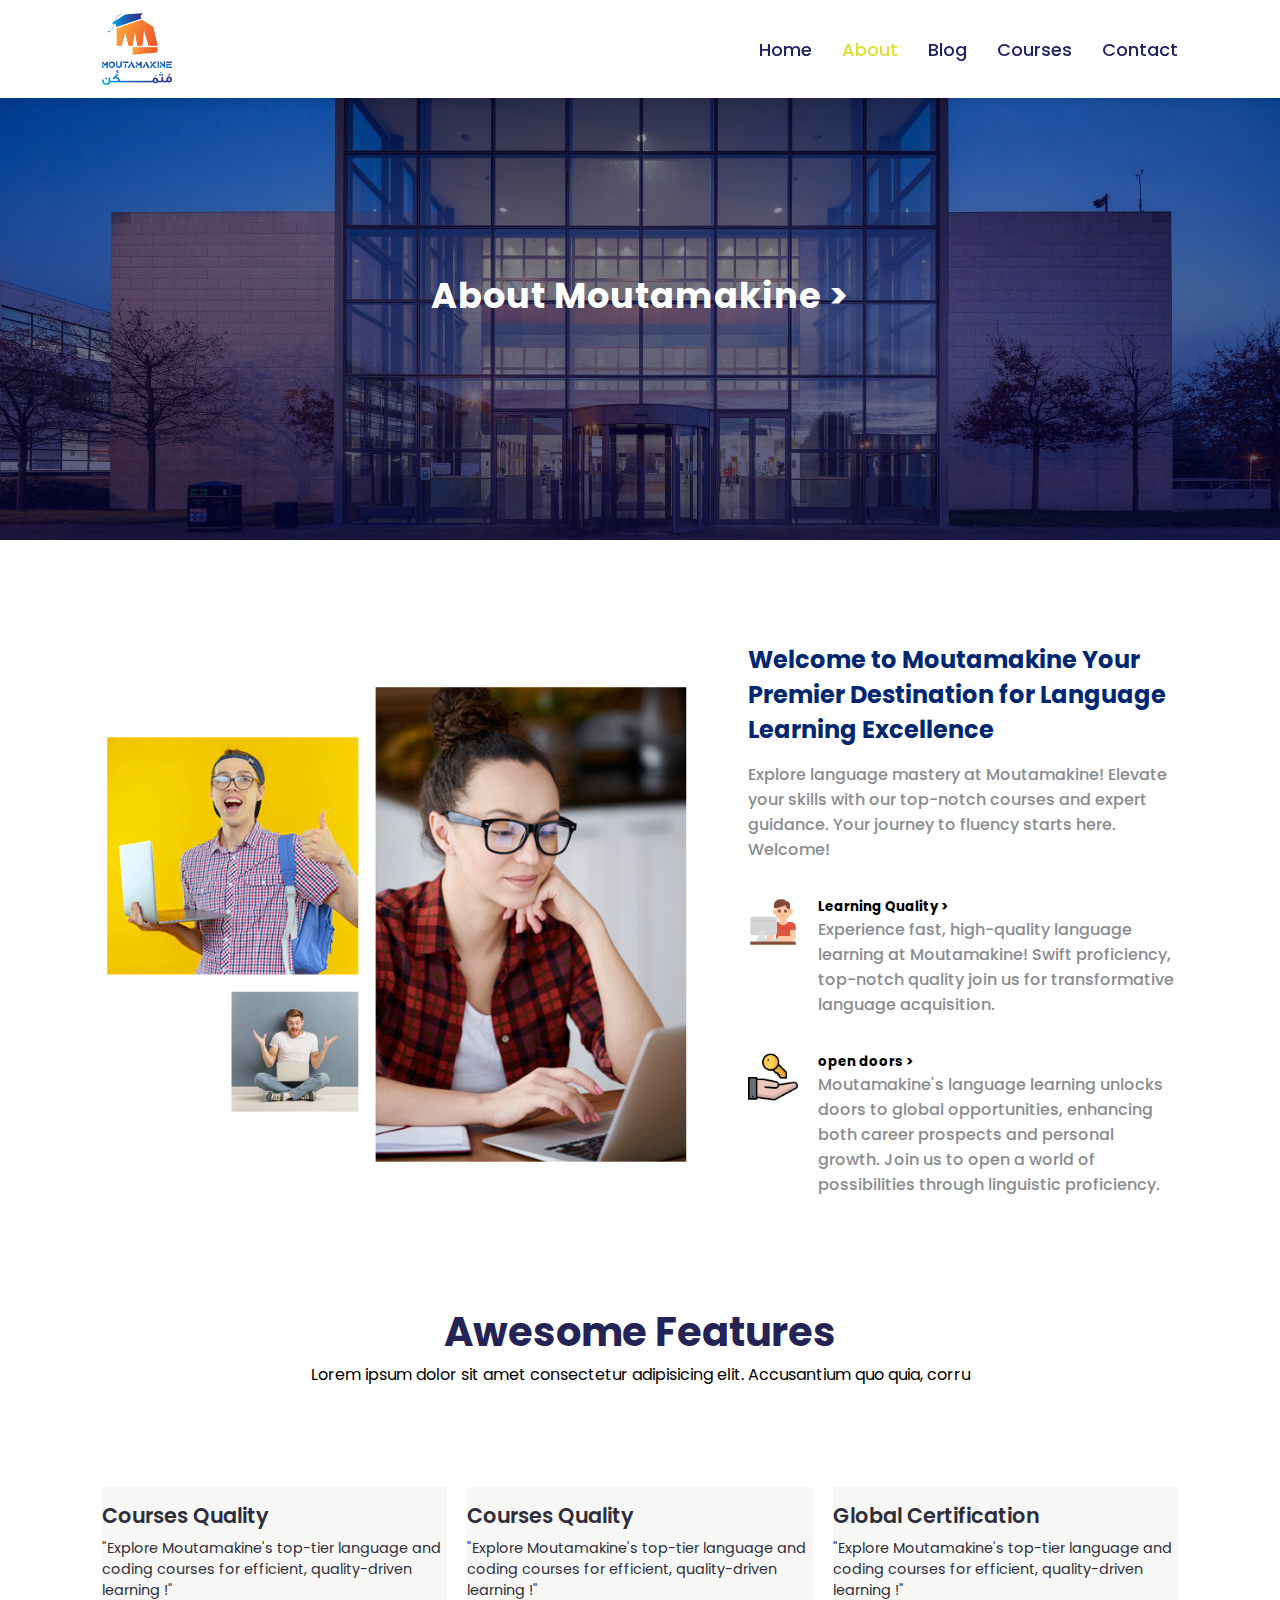
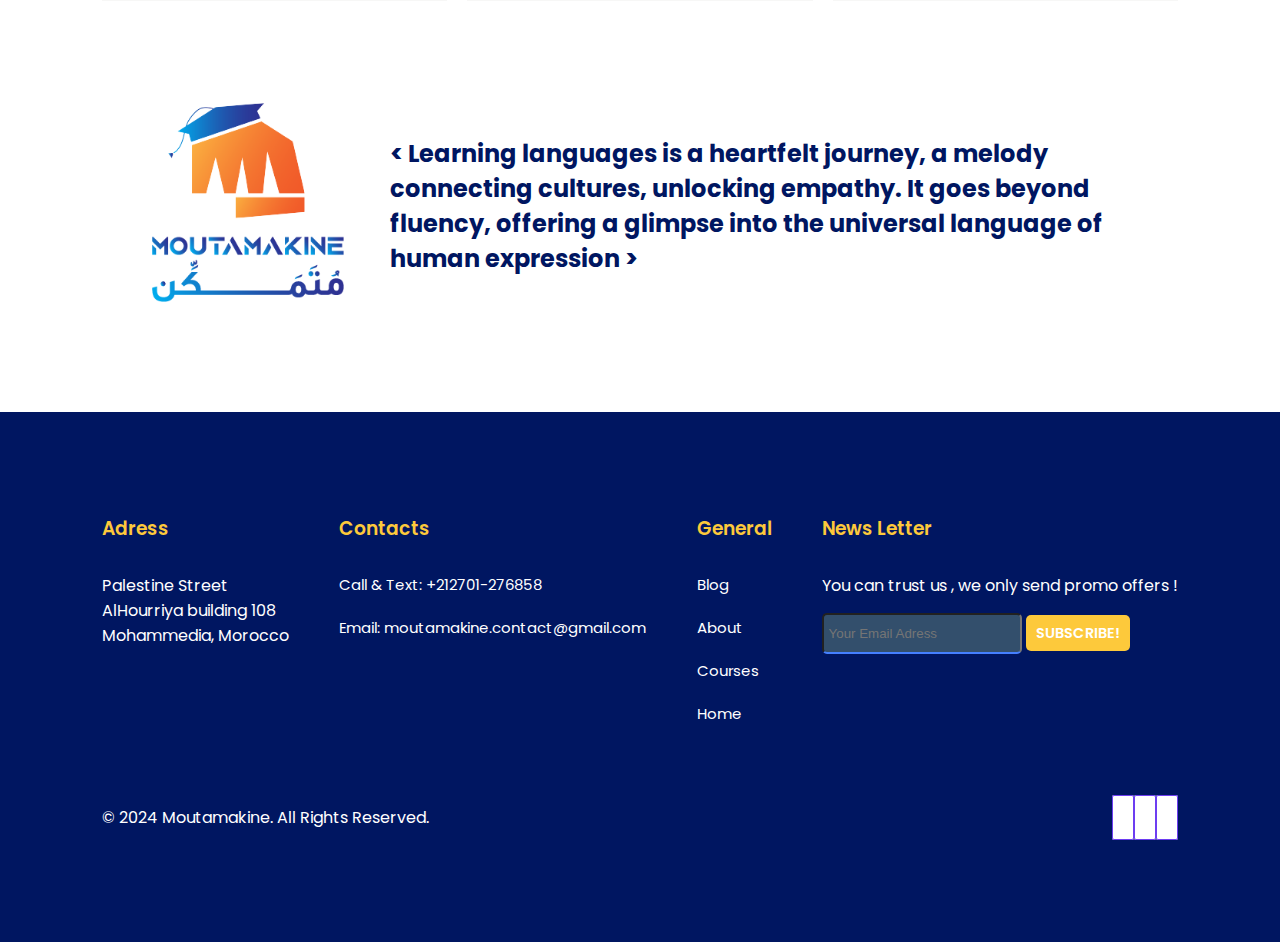
==== about.html @ 1c4c3e50 "Moutamakine website" ====
<!DOCTYPE html>
<html lang="en">
<head>
    <meta charset="UTF-8">
    <meta name="viewport" content="width=device-width, initial-scale=1.0">
    <link rel="stylesheet" href="style.css">
    <link rel="stylesheet" href="https://cdnjs.cloudflare.com/ajax/libs/font-awesome/6.5.1/css/all.min.css" integrity="sha512-DTOQO9RWCH3ppGqcWaEA1BIZOC6xxalwEsw9c2QQeAIftl+Vegovlnee1c9QX4TctnWMn13TZye+giMm8e2LwA==" crossorigin="anonymous" referrerpolicy="no-referrer" />    <title>Moutamakine </title>
</head>
<body >
              <nav>
                    <img src="logo with arabic.png" alt="">
                <div class="navigation">
                    <ul>
                        <ul>
                            <li><a  href="index.html">Home</a></li>
                            <li><a  class="active" href="about.html">About</a></li>
                            <li><a href="blog.html">Blog</a></li>
                            <li><a href="courses.html">Courses</a></li>
                            <li><a href="contact.html">Contact</a></li>
                         </ul>
                    </ul>
   
                </div>
            </nav>

              <section id="about-home">
                <h2> About Moutamakine  ></About></h2>
                
              </section>

              <section id="about-container">

                <div class="about-img">
                    <img src="a.png" alt="">
                </div>

                <div class="about-text">
                    <h2>Welcome to Moutamakine Your Premier Destination for Language Learning Excellence </h2>
                    <p>Explore language mastery at Moutamakine! Elevate
                         your skills with our top-notch courses and expert guidance. 
                        Your journey to fluency starts here. Welcome!</p>
                    <div class="about-fe">
                        <img src="fe1.png" alt="">
                        <div class="fe-text">
                            <h5> Learning Quality ></h5>
                            <p>Experience fast, high-quality language learning at Moutamakine! Swift proficiency, top-notch quality 
                                 join us for transformative language acquisition.</p>
                        </div>
                    </div>
                    <div class="about-fe">
                        <img src="fe2.png" alt="">
                        <div class="fe-text">
                            <h5>open doors ></h5>
                            <p>Moutamakine's language learning unlocks doors to global opportunities,
                                 enhancing both career prospects and personal growth.
                                 Join us to open a world of possibilities through linguistic proficiency.</p>
                        </div>
                    </div>
                </div>

              </section>
               <!-- features -->

              <section id="features">
                <h1>Awesome Features</h1>
                <p>Lorem ipsum dolor sit amet consectetur adipisicing elit. Accusantium quo quia, corru </p>
                <div class="fea-base">
                    <div class="fea-box">
                        <i class="fa-solid fa-star"></i>
                        <h3>Courses Quality</h3>
                        <p>"Explore Moutamakine's top-tier language and coding courses for efficient, quality-driven learning !"</p>
                         
                    </div>
                    <div class="fea-box">
                        <i class="fa-solid fa-star"></i>
                        <h3>Courses Quality</h3>
                        <p>"Explore Moutamakine's top-tier language and coding courses for efficient, quality-driven learning !"</p>
                         
                    </div>
                    <div class="fea-box">
                        <i class="fa-solid fa-certificate"></i>
                        <h3>Global Certification</h3>
                        <p>"Explore Moutamakine's top-tier language and coding courses for efficient, quality-driven learning !"</p>
                        
                    </div>
                </div>

              </section>

             <section id="motivation">

                
                <div class="mot-image">
                    <img src="logo with arabic.png" alt="">
                    
                </div>
                <div class="mot-talk">
                    <h2> < Learning languages is a heartfelt journey, a melody connecting cultures, unlocking empathy. It goes beyond fluency, offering a glimpse into the universal language of human expression ></h2>
                </div>
             </section>

              


             

             




             <footer>
                <div class="footer-col">
                    <h3>Adress</h3>
                    <p>Palestine Street <br> AlHourriya building 108<br> Mohammedia, Morocco <br></p>
                </div>

                <div class="footer-col">
                    <h3>Contacts</h3>
                    <li>Call & Text: +212701-276858</li>
                    <li>Email: moutamakine.contact@gmail.com</li>
                    
                </div>

                <div class="footer-col">
                    <h3>General</h3>
                    <li onclick="window.location.href='blog.html'">Blog</li>
                    <li onclick="window.location.href='about.html'">About</li>
                    <li onclick="window.location.href='courses.html'" class="courses"+>Courses</li>
                    <li onclick="window.location.href='index.html'">Home</li>
                </div>
                
                <div class="footer-col">
                    <h3>News Letter</h3>
                    <p>You can trust us , we only send promo offers !</p>
                    <div class="subscribe">
                        <input type="text" placeholder="Your Email Adress">
                        <a href="#" class="yellow" > SUBSCRIBE!</a>
                    </div>
                    
                </div>
                <div class="copyright">
                    <p>© 2024 Moutamakine. All Rights Reserved.</p>
                    <div class="pro-links">
                        <i class="fab fa-facebook-f"></i>
                        <i class="fab fa-instagram"></i>
                        <i class="fab fa-linkedin-in"></i>
                    </div>
                </div>
                
             </footer>

               
                
</body>
---- style.css ----
@import url("https://fonts.googleapis.com/css2?family=Poppins:wght@100;200;300;400;500;600;700;800;900&display=swap");
* {
  margin: 0;
  padding: 0;
  box-sizing: border-box;
  
}
body{
    font-family: "Poppins", sans-serif;
}
/* Global Tags */

h1 {
    font-size: 2.5rem;
    font-weight: 700;
    color: rgb(35, 35, 85);
  }
  
  span {
    font-size: 0.9rem;
    color: #757373;
  }
  
  h6 {
    font-size: 1.1rem;
    color: rgb(24, 24, 49);
  }
   
  /* Navigation */

  nav{
    position: fixed;
    width: 100%;
    background-color:white ;
    display: flex;
    flex-direction: row;
    justify-content: space-between;
    padding: 1vw 8vw;
    box-shadow: 2px 2px 10px rgb(0,0,0,0.15);
    z-index: 999;


  }

  nav img{
    max-width: 70px;
    cursor: pointer;
    


    
  }
  

  nav .navigation ul{
    display: flex;
    justify-content: flex-end;
    align-items: center;
    margin-top: 10px;
    margin-bottom: 10px;
  }
  nav .navigation {
   display: flex;
  }

  #menu-btn {
    width: 30px;
    height: 30px;
    display: none;
  }

  #menu-close{
    display: none;
  }

  nav .navigation ul li{
    list-style: none;
    margin-left: 30px ;

  }

  nav .navigation ul li a{
    text-decoration: none;
    color: rgb(35, 35, 100);
    font-size: 18px;
    font-weight: 500;
    transition: 0.3s ease;
  }
  nav .navigation ul li a.active,
  nav .navigation ul li a:hover{
    color: rgb(223, 223, 47);
  }


  /*Home*/

  #home{
    background-image: linear-gradient(rgba(9, 5, 54, 0.3), rgba(5, 4, 56, 0.7)), url("bald-pic.jpg");
    width: 100%;
    height: 100vh;
    background-size: cover;
    background-position: center;
    display: flex;
    flex-direction: column;
    justify-content: center;
    align-items: center;
    text-align: center;
    padding-top: 50px ;
  }

  #home h2{
    color:white;
    font-size: 2.2rem;
    letter-spacing: 1px;
    box-shadow: #334f6c;
    
  }

  #home p{
    color:white;
    font-size: 0.9rem;
    width: 50%;
    line-height: 25px;

  }
    
  #home a{
    text-decoration: none;
    background-color: white;
    padding: 13px 35px;
    font-size: 0.9rem;
    font-weight: 600;
    border-radius:5px; 
  }

  #home .btn{
    margin-top: 30px;
    

  }
  #home a.blue{
    color:white;
    background-color: #001661;
    transition: 0.4s ease;

  }
  #home a.blue:hover{
    color: #001661;
    background-color: white;
  }

  #home a.yellow{
    color:white;
    background-color:#FDC93B;
    transition: 0.4s ease;
  }

  #home a.yellow:hover{
    color:#FDC93B;
    background-color:white;
  }


  #features{
    padding: 5vw 8vw 0 8vw;
    text-align: center;
    
  }
 
 

  #features .fea-base{
    display: grid;
    grid-template-columns: repeat(auto-fit, minmax(320px, 1fr));
    grid-gap: 20px; 
    margin-top: 50px;
    
  }

  #features .fea-box{
    background-color: rgb(247, 247, 246);
    text-align: start;
    margin-top: 50px;
  }

  #features .fea-box i{
    color: #001661;
    font-size: 2.5rem;
  }

  #features .fea-box h3{
    font-weight: 600;
    font-size: 1.3rem;
    color: rgb(46, 46, 59);
    padding: 13px 0 7px 0;

  }

  #features .fea-box {
    font-weight: 400;
    font-size: 0.9rem;
    color: rgb(46, 46, 59);
    
  }

  #course {
    padding: 8vw 8vw 8vw 8vw;
    text-align: center;
    
  }

  #course .course-box{
    display: grid;
    grid-template-columns: repeat(auto-fit, minmax(320px, 1fr));
    grid-gap: 20px; 
    margin-top: 50px;
    cursor: pointer;

  } 

  #course .courses {
    text-align: start;
    background-color: azure;
    height: 100%;
    position: relative;

  }
  #course .courses img{
    height: 60%;
    width: 100%;
    background-size: cover;
    background-position: center;
  }

  #course .courses .details{
    padding: 15px 15px 0 15px;

  }

  #course .courses .details i{
    color: #FDC93B;
    font-size: .9rem;

  }

  #course .courses .price{
    color: white;
    background-color: #6d3df1;
    height: 70px;
    line-height: 70px;
    width: 70px;
    text-align: center;
    border-radius: 50%;
    position: absolute;
    right: 15px;
    bottom: 100px;
  }



  #registration {
    padding: 6vw 8vw 6vw 8vw;
    background-image: linear-gradient(rgba(9, 5, 54, 0.3), rgba(5, 4, 56, 0.7)), url("girl-student-with-laptop-standing-by-window-corridor.jpg");
    max-width: 100%;
    height: 100%;
    background-size: cover;
    background-position: center;
    display: flex;
    justify-content: space-between;
    align-items: center;
  }

  #registration .timer h4{
    color: white;
    font-size: 0.9rem;
    font-weight: 700;
    margin-left: 80px;
    box-shadow: #334f6c;
  }
  #registration .timer h1{
    color: #FDC93B;
    font-size: 1.9rem;
    font-weight: 700;
    border: white;
    box-shadow:white;
  }
  
  #registration .form{
    background: white;
    border-radius: 8px;
    display: flex;
    flex-direction:column;
    padding: 40px;
    box-shadow:  2px 2px 10px rgba(0, 89, 206, 0.15);
    
  }

  #registration .form input{
    margin:15px 0;
    padding: 15px 10px;
    border: 1px solid #4580ff;
    outline: none;
    border-radius: 5px;

  }
  #registration .form input::placeholder{
    color: #757373;
    font-weight: 500;
    font-size: 0.9rem;

  }
  
  #registration a.yellow{
    text-decoration: none;
    background-color: white;
    padding: 13px 35px;
    font-size: 0.9rem;
    font-weight: 600;
    border-radius:5px; 
    color:white;
    background-color:#FDC93B;
    transition: 0.4s ease;
    
  }

 #registration a.yellow:hover{
    background-color: #001661;
    color: white;
    
  } 

  #registration .form .btn{
    margin-top: 20px ;
  }

  #teachers{
    padding: 8vw 8vw 8vw 8vw;
    text-align: center;
  }

  #teachers .tea-box{
    display: grid;
    grid-template-columns: repeat(auto-fit, minmax(250px, 1fr));
    grid-gap: 20px; 
    margin-top: 50px;

  }

  #teachers .profile img{
    max-width: 200px;
    border-radius: 15px;
    
   

  }
  #teachers .tea-box .profile{
    background: #fafafa;
    padding: 30px 15px;

  }
  .tea-links{
    margin-top: 10px;
  }

  .tea-links i{
    padding: 10px 10px;
    border: 1px solid #6d3df1;
    border-radius: 2px ;
    cursor: pointer;
    transition: 0.4s ease;
  }
  
  .tea-links i:hover{
    background-color: #6d3df1;
    color: white;
    border: 1px solid #6d3df1;
    cursor: pointer;

  }

  footer{
    padding: 8vw;
    background-color: #001661;
    display: flex;
    justify-content: space-between;
    align-items: flex-start;
    flex-wrap: wrap;

  }
  footer .footer-col{
    padding-bottom: 40px;

  }
  footer h3{
    color: #FDC93B;
    padding-bottom: 20px;
    font-weight: 600;
    box-shadow: white;

  }

  footer li{
    cursor: pointer;
    font-size: 15px;
    list-style: none;
    padding: 10px 0;
    color: white;
    transition: 0.4s ease;

    
    
  }
  footer li:hover{
    color: aquamarine;

  }

  footer p{
    list-style: none;
    padding: 10px 0;
    color: white;

  }

  footer .subscribe{
    margin-top: 5px;

  }
  footer input{
    width: 200px;
    padding: 11px 5px;
    background: #334f6c;
    outline: none;
    color: white;
    border-radius: 5px;
    border-bottom: 2px solid #4580ff;
    box-shadow: none;

  }
  #subscribe .input ::placeholder{
    color: white;

  }

    footer .subscribe a{
      text-decoration: none;
      background-color: white;
      padding: 8px 10px;
      font-size: 0.9rem;
      font-weight: 600;
      border-radius:5px; 
      color:white;
      background-color:#FDC93B;
      
      
    }
    footer .subscribe a.yellow{
      background-color: #FDC93B;
      transition: 0.3s ease;

    }
  
    footer .subscribe a.yellow:hover{
      background-color: #5078fa;
      color: white;
      
    } 

    footer .copyright{
      margin-top: 20px;
      display: flex;
      justify-content: space-between;
      align-items: center;
      width: 100%;
      flex-wrap: wrap;
      
      

    }

    footer .copyright .pro-links{
      margin-top: 0;
    }
  
    footer .copyright .pro-links i{
      padding: 10px 10px;
      border: 1px solid #6d3df1;
      border-radius: 2px ;
      cursor: pointer;
      background-color: white;
      transition: 0.4s ease;

    }
    
   footer .copyright .pro-links i:hover{
      background-color: #6d3df1;
      color: white;
      border: 1px solid #6d3df1;
      cursor: pointer;
    }

    #about-home{
      background-image: linear-gradient(rgba(9, 5, 54, 0.3), rgba(5, 4, 56, 0.7)), url("mypic2.jpg");
      width: 100%;
      height: 60vh;
      background-size: cover;
      background-position: center;
      display: flex;
      flex-direction: column;
      justify-content: center;
      align-items: center;
      text-align: center;
      padding-top: 50px ;
    }

    #about-home h2{
      color: white;
      font-size: 2.2rem;
      letter-spacing: 1px;
      box-shadow: #334f6c;
    }

    #about-container{
      display: flex;
      padding: 8vw 8vw 2vw 8vw;
      align-items: center;
    }

    #about-container .about-img{
      width: 60%;
      padding-right: 60px;

    }

    #about-container .about-img img{
      width: 100%;

    }

    #about-container .about-text{
      width: 40%;
      
    }

    #about-container .about-text h2{
      color: #002770;
      padding-bottom: 15px;
    }

    #about-container .about-text p{
      color: #898b8f;
      padding-bottom: 15px;
      font-weight: 500;
    }

    #about-container .about-text .about-fe{
      display: flex;
      justify-content: space-between;
      align-items: flex-start;
      margin-top: 20px;

    }
    #about-container .about-text .about-fe img{
      width: 50px;
      background-size: cover;
      background-position: center;
      margin-right: 20px ;

    }

    #about-container .about-text .about-fe text{
      width: 90%;
    }

    #about-container .about-text .about-fe text h5{
      font-weight: 500;
      color: #002770;
    }

    
    
      

    #motivation  {
      padding: 8vw 8vw 8vw 8vw ;
      display: flex;
      justify-content: center;
      align-items: center;
      margin-left: 50px;
    }

    
    


    #motivation img{
      max-width: 150%;
      margin-right: 100px;
    }
    #motivation .mot-talk h2{
      justify-content: space-between;
      align-items: flex-end;
      margin-left: 100px;
      width: 90%;
      padding: 15px 10px;
      justify-content: space-between;
      color: #001661;
    }

      
    #contact{
        
      background-image: linear-gradient(rgba(9, 5, 54, 0.3), rgba(5, 4, 56, 0.7)), url("contact.jpg");
      width: 100%;
      height: 100vh;
      background-size: cover;
      background-position: center;
      display: flex;
      flex-direction: column;
      justify-content: center;
      align-items: center;
      text-align: center;
      padding-top: 50px ;

    }
    #contact h2{
      color: white;
      font-size: 2.2rem;
      letter-spacing: 1px;
      box-shadow: #334f6c;
    }



    #courses{
      background-image: linear-gradient(rgba(9, 5, 54, 0.3), rgba(5, 4, 56, 0.7)), url("piclap.jpg");
      width: 100%;
      height: 150vh;
      background-size: cover;
      background-position: center;
      display: flex;
      flex-direction: column;
      justify-content: center;
      align-items: center;
      text-align: center;
      padding-top: 50px ;

    }
    #courses h2{
      color: white;
      font-size: 2.2rem;
      letter-spacing: 1px;
      box-shadow: #334f6c;
    }
    

    
   /* course-inner */

   #course-inner{
    display: flex;
    justify-content: space-between;
    align-items: start;
    padding: 8vw;
   }
   #course-inner h3{
    padding: 35px 0 25px 0;
    color: #334f6c;
   }
   #course-inner p{
    color: #262831;
   }

   #course-inner hr{
    height: 1px;
    background-color: #5078fa;
    margin-top: 40px;
   }

   #course-inner .overview{
    width: 70%;

   }

   #course-inner .overview  img{
    width: 100%;
    height:100vh;
    object-fit: cover;
    border-radius: 5px;
    margin-bottom: 20px;
   }

   #course-inner .overview .course-head{
    display: flex;
    align-items: flex-start;
    justify-content: space-between;
   }

   #course-inner .overview .course-head  .c-name{
    width: 70%;
   }
   #course-inner .overview .course-head .c-name h2{
    color: #002770;

   }
   #course-inner .overview .course-head .c-name .star{
    margin: 6px 0;

   }
   #course-inner .overview .course-head .c-name .star i{
    color: #FDC93B;
    font-size: 0.9rem;
   }
   #course-inner .overview .course-head .c-name p{
    color: #334f6c;
    font-size: 0.9rem;
    font-weight: 600;

   }
   #course-inner .overview .course-head span{
    padding: 2px 2px;
    margin-right: 60px;
    margin-top: 5px;
    font-size: 1.1rem;
    font-weight: 500;
    color:white;
    background-color: #6d3df1;
    border-radius: 5px;
    
   }

   #course-inner .learn p{
    font-size: 15px;
    padding-bottom: 15px;

   }
   #course-inner .learn p i{
    color: #6d3df1;
    font-weight: 700;
    margin-right: 20px;
   }

   #course-inner .tutor{
    display: flex;
   }
   
   #course-inner .tutor img{
    width: 70px;
    height: 70px;
    border-radius: 50%;
    margin-right: 20px;
    
   }

   #course-inner .tutor h5{
    font-size: 15px;
    
   }

  #course-inner .enroll{
    width: 300px;
    padding: 0 30px 30px 30px;
    border-radius: 11px;
    box-shadow: 0 20px 40px 0 #6294ff;
    margin-top: 50px;


  }

  #course-inner .enroll h3{
    padding-bottom: 10px;

  }
  #course-inner .enroll p{
    font-size: 15px;
    color: #334f6c;
    margin: 15px 0;
  }

  #course-inner .enroll p i{
    color: #6d3df1;
    font-weight: 500;
    margin-right: 20px;
    width: 16px;
    height: 16px;
    line-height: 16px;
    text-align: center;
  }
  #course-inner .enroll-btn{
    padding: 25px 0 25px 0;
    margin-top: 10px;
    text-align: center;
  }
  #course-inner .enroll-btn a{
    text-decoration: none;
    padding: 10px 5px;
    background-color: #001661;
    color: white;
    border-radius: 3px;
    transition: 0.4s ease;
    
  }
  #course-inner .enroll-btn a:hover{
    background-color: #FDC93B;
    color:white;
    border-radius: 3px;
  }

  /* contact */

  #contact1{
    padding: 8vw;
    display: flex;
    justify-content: space-between;
    align-items: flex-start;
  
  }
  #contact1 .getin{
    width: 350px;

  }
  #contact1 .getin h2{
    color: #2c234d;
    font-size: 30px;
    font-weight: 800;
    line-height: .8;
    margin-bottom: 16px;

  }
  #contact1 .getin p{
    color: #434446;
    line-height: 24px;
    padding-bottom: 25px;
    margin-bottom: 33px;
    border-bottom: 1px solid #6d3df1;
  }

  #contact1 .getin h3{
    color: #2c234d;
    font-size: 16px;
    font-weight: 600;
    line-height: 26px;
    margin-bottom: 15px;

  }
  #contact1 .getin .getin-det div{
    display: flex;

  }
  #contact1 .getin .getin-det div .get{
    font-size: 16px;
    line-height: 22px;
    color: #6d3df1;
    margin-right: 20px;

  }
  #contact1 .getin .getin-det div .get p{
    font-size: 14px;
    border-bottom: none;
    line-height: 22px;
    margin-bottom: 15px;

  } 
  #contact1 .getin .getin-det  .pro-links i{
    padding: 10px 10px;
    border: 1px solid #6d3df1;
    border-radius: 3px ;
    cursor: pointer;
    background-color: white;
    transition: 0.4s ease;
    margin-right: 9px;

  }
  #contact1 .getin .getin-det  .pro-links i:hover{
    background-color: #6d3df1;
    color: white;
    border: 1px solid #6d3df1;
    cursor: pointer;
  
  }
  
  #contact1 .form{
    width: 60%;
    background-color: #f7f6fa;
    padding: 40px;
    border-radius: 10px;
  }
  #contact1 .form h4{
    font-size: 23px;
    font-weight: 600;
    line-height: 30px;
    margin-bottom: 10px;

  }
  #contact1 .form p {
    color: #434446;
    line-height: 24px;
    padding-bottom: 25px;

  }
    
  #contact1 .form .form-row{
    display: flex;
    width: 100%;
    justify-content: space-between;
    
  }

  #contact1 .form .form-row input{
    width: 40%;
    font-size: 15px;
    font-weight: 400;
    border-radius: 10px;
    border: 1px solid #6d3df1;
    background-color: white;
    color: #898b8f;
    padding: 5px 10px;
    margin-bottom: 20px;
  }
    #contact1 .form .form-col input,
    #contact1 .form .form-col textarea{
      width: 100%;
      font-size: 15px;
      font-weight: 400;
      border-radius: 10px;
      border:1px solid #6d3df1;
      background-color: white;
      color: #898b8f;
      padding: 5px 10px;
      margin-bottom: 20px;
    }

    #contact1 .form .form-col button{
      width: 30%;
      padding: 5px 10px ;
      font-size: 15px;
      font-weight: 400px;
      border-radius: 10px;
      border:1px solid #6d3df1;
      background-color: #6d3df1;
      color: white;
      margin-bottom: 20px;
      cursor: pointer;  
      transition: 0.4s ease;
    }

    #contact1 .form .form-col button:hover{
      background-color: #4580ff;
      color: white;
      border: 1px solid #4580ff;
      cursor: pointer;
    }
    #map {
      width: 100%;
      height: 80vh;
      display: flex;
      justify-content: center;
      align-items: center;
    }
    #map .iframe{
      width: 100%;
      height: 100%;
    }



  









    





    @media (max-width = 769px) {
      nav {
        padding: 15px 20px ;

      }
      nav img{
        width: 130px;
      }
      #menu-btn {
        display: initial;
      }
    
      #menu-close{
        display: none;
      }
      nav .navigation ul {
        position: absolute;
        top: 0;
        right:0;
        display: flex;
        flex-direction: column;
        justify-content: flex-start;
        align-items: flex-start;
    }
   
    
    }
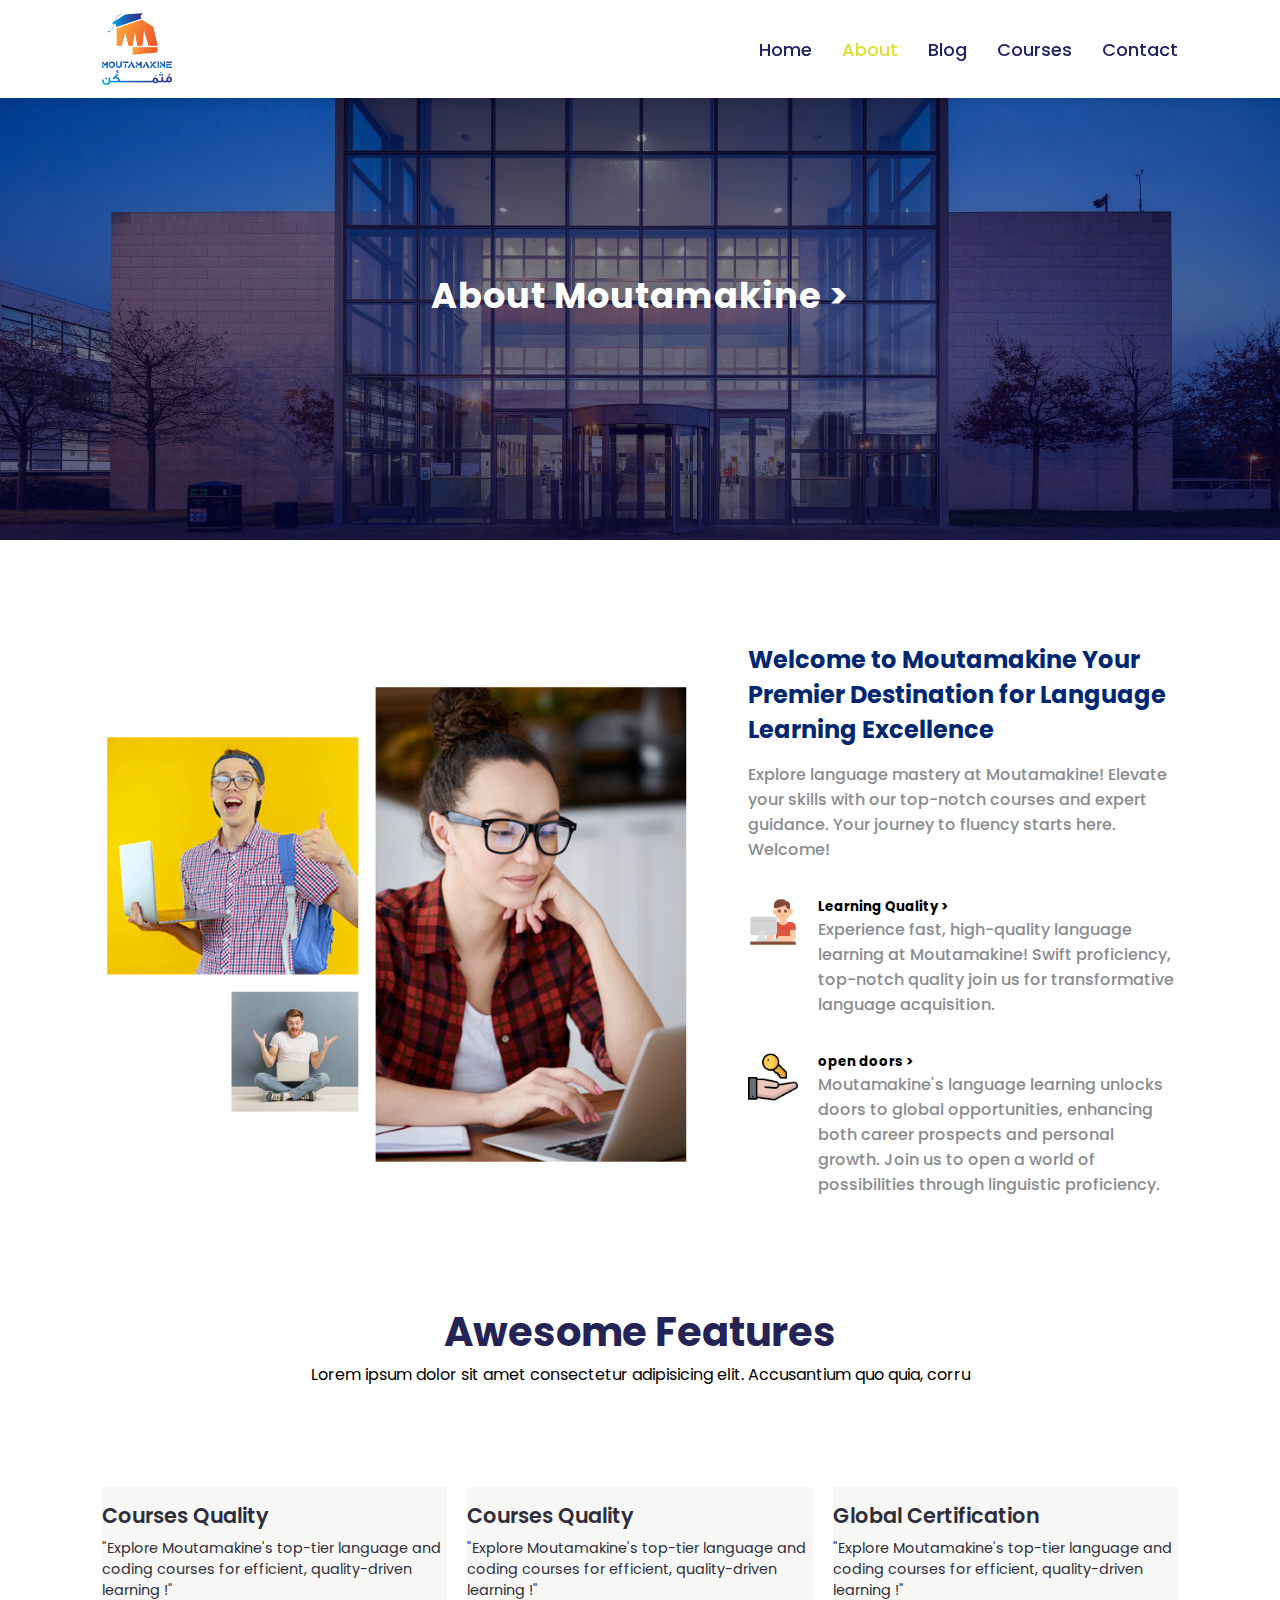
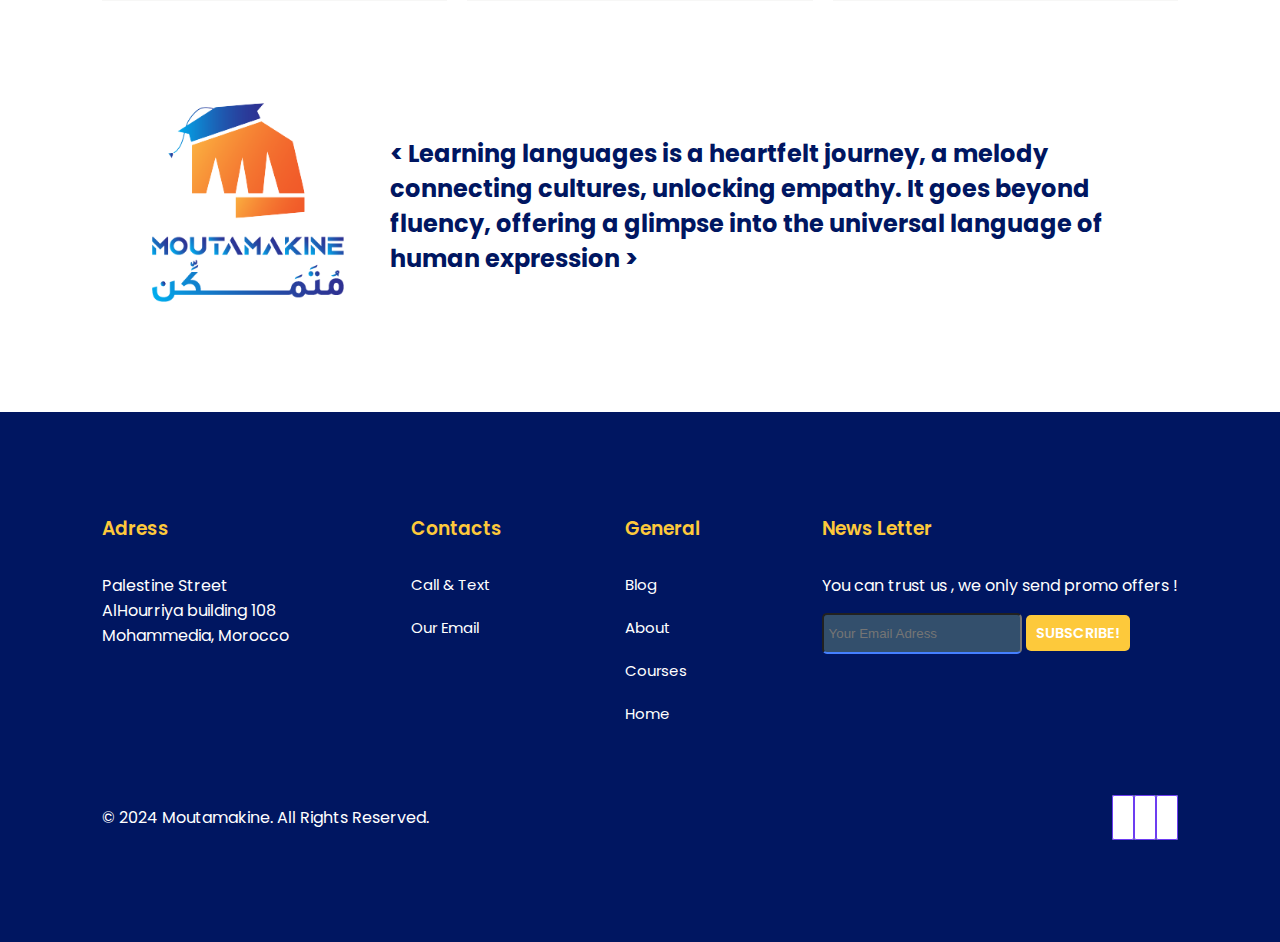
==== commit a3041f64: "footer edit" ====
--- a/about.html
+++ b/about.html
@@ -117,9 +117,8 @@
 
                 <div class="footer-col">
                     <h3>Contacts</h3>
-                    <li>Call & Text: +212701-276858</li>
-                    <li>Email: moutamakine.contact@gmail.com</li>
-                    
+                    <li onclick="window.location.href='contact.html'">Call & Text </li>
+                    <li onclick="window.location.href='contact.html'">Our Email</li>
                 </div>
 
                 <div class="footer-col">
@@ -151,5 +150,5 @@
              </footer>
 
                
-                
+             <script src="java.js" defer></script>
 </body>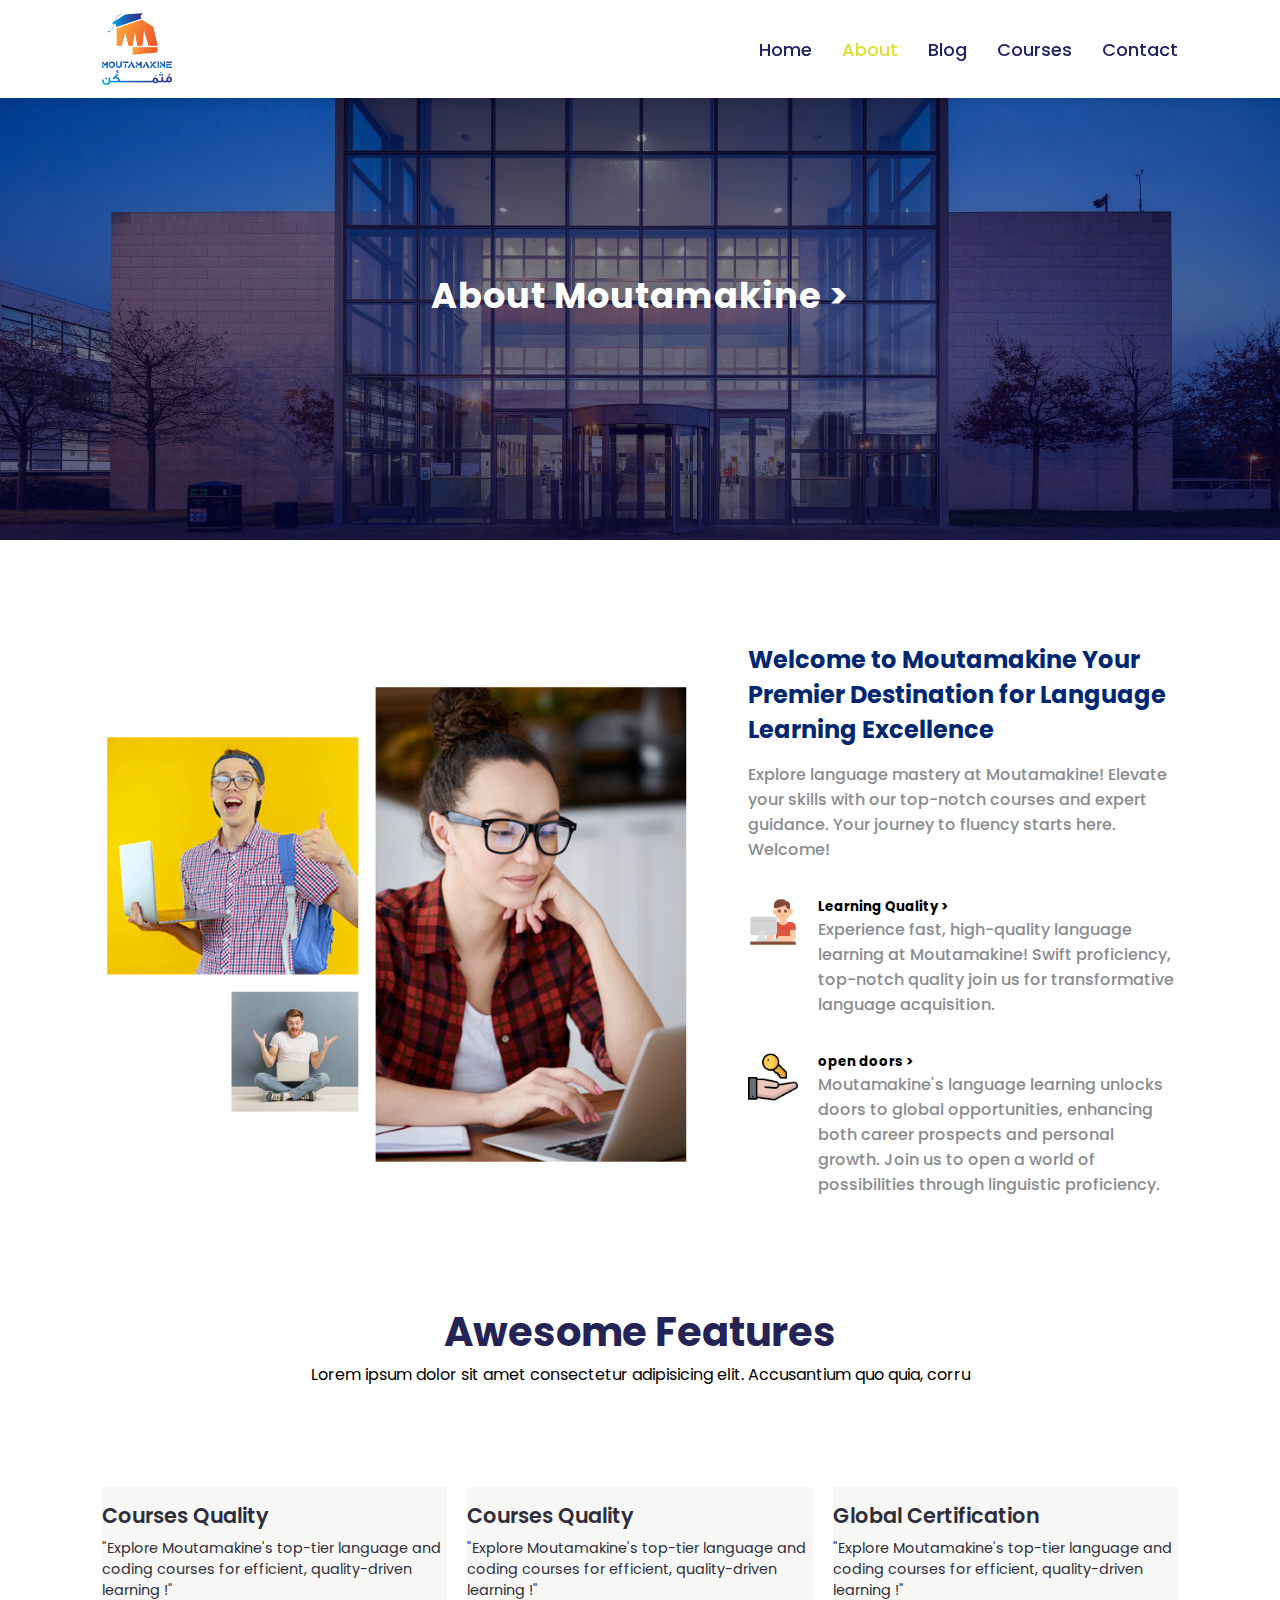
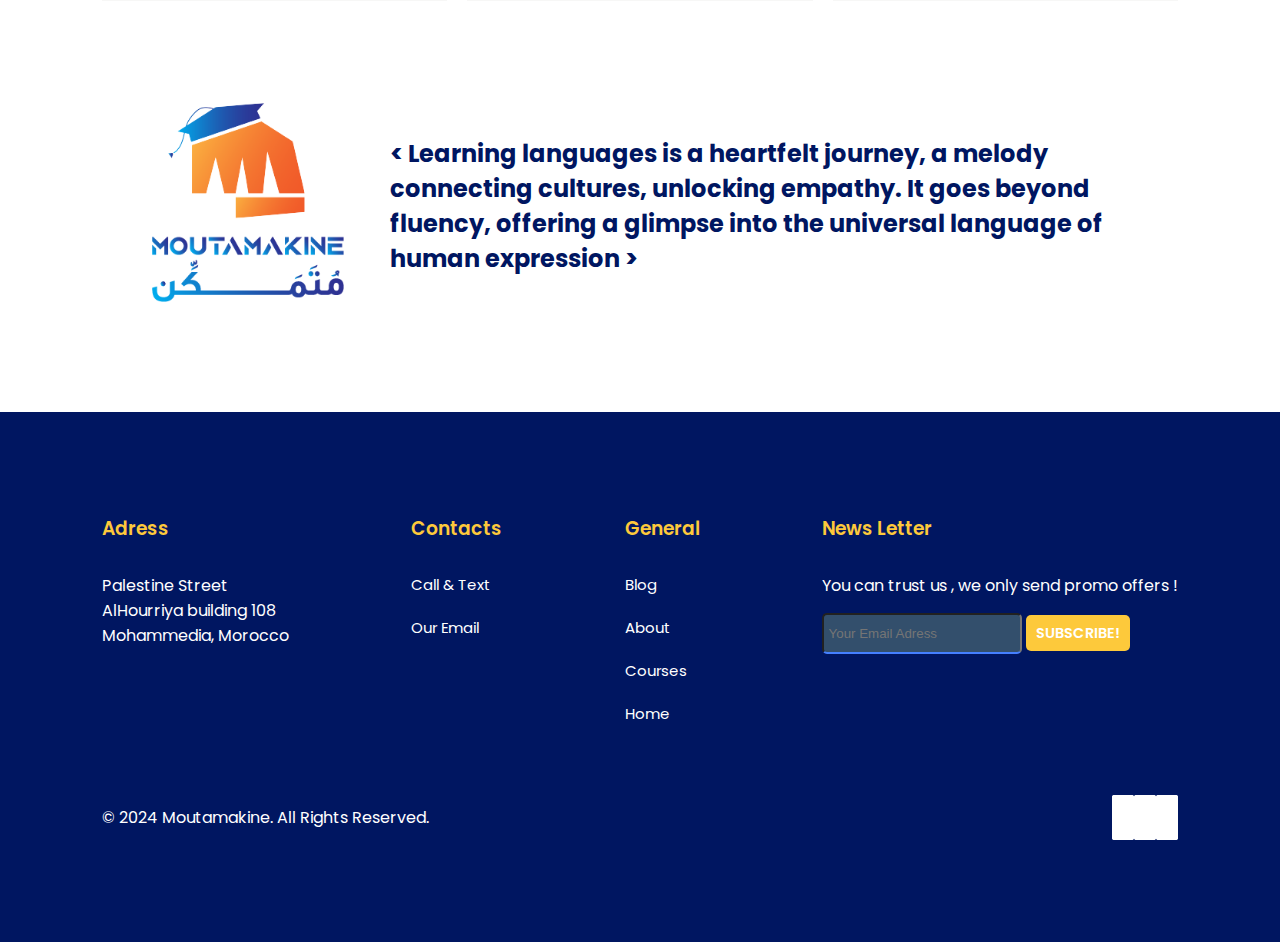
==== commit 579aa890: "switcher & footer Socialmedia editing" ====
--- a/about.html
+++ b/about.html
@@ -8,7 +8,7 @@
 </head>
 <body >
               <nav>
-                    <img src="logo with arabic.png" alt="">
+                <img src="images/logo with arabic.png" id="imageHome" alt="">
                 <div class="navigation">
                     <ul>
                         <ul>
@@ -31,7 +31,7 @@
               <section id="about-container">
 
                 <div class="about-img">
-                    <img src="a.png" alt="">
+                    <img src="images/a.png" alt="">
                 </div>
 
                 <div class="about-text">
@@ -40,7 +40,7 @@
                          your skills with our top-notch courses and expert guidance. 
                         Your journey to fluency starts here. Welcome!</p>
                     <div class="about-fe">
-                        <img src="fe1.png" alt="">
+                        <img src="images/fe1.png" alt="">
                         <div class="fe-text">
                             <h5> Learning Quality ></h5>
                             <p>Experience fast, high-quality language learning at Moutamakine! Swift proficiency, top-notch quality 
@@ -48,7 +48,7 @@
                         </div>
                     </div>
                     <div class="about-fe">
-                        <img src="fe2.png" alt="">
+                        <img src="images/fe2.png" alt="">
                         <div class="fe-text">
                             <h5>open doors ></h5>
                             <p>Moutamakine's language learning unlocks doors to global opportunities,
@@ -91,7 +91,7 @@
 
                 
                 <div class="mot-image">
-                    <img src="logo with arabic.png" alt="">
+                    <img src="images/logo with arabic.png" alt="">
                     
                 </div>
                 <div class="mot-talk">
@@ -141,9 +141,9 @@
                 <div class="copyright">
                     <p>© 2024 Moutamakine. All Rights Reserved.</p>
                     <div class="pro-links">
-                        <i class="fab fa-facebook-f"></i>
-                        <i class="fab fa-instagram"></i>
-                        <i class="fab fa-linkedin-in"></i>
+                        <a href="https://www.facebook.com/moutamakine/" target="_blank"><i class="fab fa-facebook-f" id="facebookIcon"></i></a>
+                        <a href="https://https://www.instagram.com/moutamakine_clsf/" target="_blank"><i class="fab fa-instagram" id="instagramIcon"></i></a>
+                        <a href="https://www.linkedin.com/company/moutamakine-clsf/?trk=public_profile_experience-item_profile-section-card_subtitle-click&originalSubdomain=ma" target="_blank"><i class="fab fa-linkedin" id="linkedinIcon"></i></a>
                     </div>
                 </div>
                 
--- a/style.css
+++ b/style.css
@@ -95,7 +95,7 @@
   /*Home*/
 
   #home{
-    background-image: linear-gradient(rgba(9, 5, 54, 0.3), rgba(5, 4, 56, 0.7)), url("bald-pic.jpg");
+    background-image: linear-gradient(rgba(9, 5, 54, 0.3), rgba(5, 4, 56, 0.7)), url("images/bald-pic.jpg");
     width: 100%;
     height: 100vh;
     background-size: cover;
@@ -207,6 +207,11 @@
     padding: 8vw 8vw 8vw 8vw;
     text-align: center;
     
+  }
+  #course p{
+    font-size: 1rem;
+    font-weight: 450;
+    margin-top: 10px;
   }
 
   #course .course-box{
@@ -260,7 +265,7 @@
 
   #registration {
     padding: 6vw 8vw 6vw 8vw;
-    background-image: linear-gradient(rgba(9, 5, 54, 0.3), rgba(5, 4, 56, 0.7)), url("girl-student-with-laptop-standing-by-window-corridor.jpg");
+    background-image: linear-gradient(rgba(9, 5, 54, 0.3), rgba(5, 4, 56, 0.7)), url("images/girl-student-with-laptop-standing-by-window-corridor.jpg");
     max-width: 100%;
     height: 100%;
     background-size: cover;
@@ -336,6 +341,12 @@
   #teachers{
     padding: 8vw 8vw 8vw 8vw;
     text-align: center;
+  }
+
+  #teachers p{
+    font-size: 1rem;
+    font-weight: 450;
+    margin-top: 10px;
   }
 
   #teachers .tea-box{
@@ -484,7 +495,7 @@
   
     footer .copyright .pro-links i{
       padding: 10px 10px;
-      border: 1px solid #6d3df1;
+      border: 1px solid white;
       border-radius: 2px ;
       cursor: pointer;
       background-color: white;
@@ -500,7 +511,7 @@
     }
 
     #about-home{
-      background-image: linear-gradient(rgba(9, 5, 54, 0.3), rgba(5, 4, 56, 0.7)), url("mypic2.jpg");
+      background-image: linear-gradient(rgba(9, 5, 54, 0.3), rgba(5, 4, 56, 0.7)), url("images/mypic2.jpg");
       width: 100%;
       height: 60vh;
       background-size: cover;
@@ -610,7 +621,7 @@
       
     #contact{
         
-      background-image: linear-gradient(rgba(9, 5, 54, 0.3), rgba(5, 4, 56, 0.7)), url("contact.jpg");
+      background-image: linear-gradient(rgba(9, 5, 54, 0.3), rgba(5, 4, 56, 0.7)), url("images/contact.jpg");
       width: 100%;
       height: 100vh;
       background-size: cover;
@@ -633,7 +644,7 @@
 
 
     #courses{
-      background-image: linear-gradient(rgba(9, 5, 54, 0.3), rgba(5, 4, 56, 0.7)), url("piclap.jpg");
+      background-image: linear-gradient(rgba(9, 5, 54, 0.3), rgba(5, 4, 56, 0.7)), url("images/piclap.jpg");
       width: 100%;
       height: 150vh;
       background-size: cover;
@@ -963,6 +974,36 @@
     }
 
 
+    /* languge choice */
+    .lang-choi {
+      list-style-type: none;
+      padding: 0;
+      display: flex;
+      justify-content: space-between;
+      margin: 0 150px;
+      margin-top: 30px;
+  }
+  
+  .lang-choi li {
+     font-size: 0.9rem;
+     font-weight: 600;
+      cursor: pointer;
+      padding: 9px;
+      border: 1px solid #b9b9b9;
+      border-radius: 5px;
+      transition:  0.5s ease;
+  }
+  .lang-choi li:hover{
+    background-color: #002770;
+    color: white;
+  }
+  
+  .lang-choi li.active {
+      background-color: #FDC93B;
+      color: #f7f6fa ;
+  }
+  
+
 
   
 
